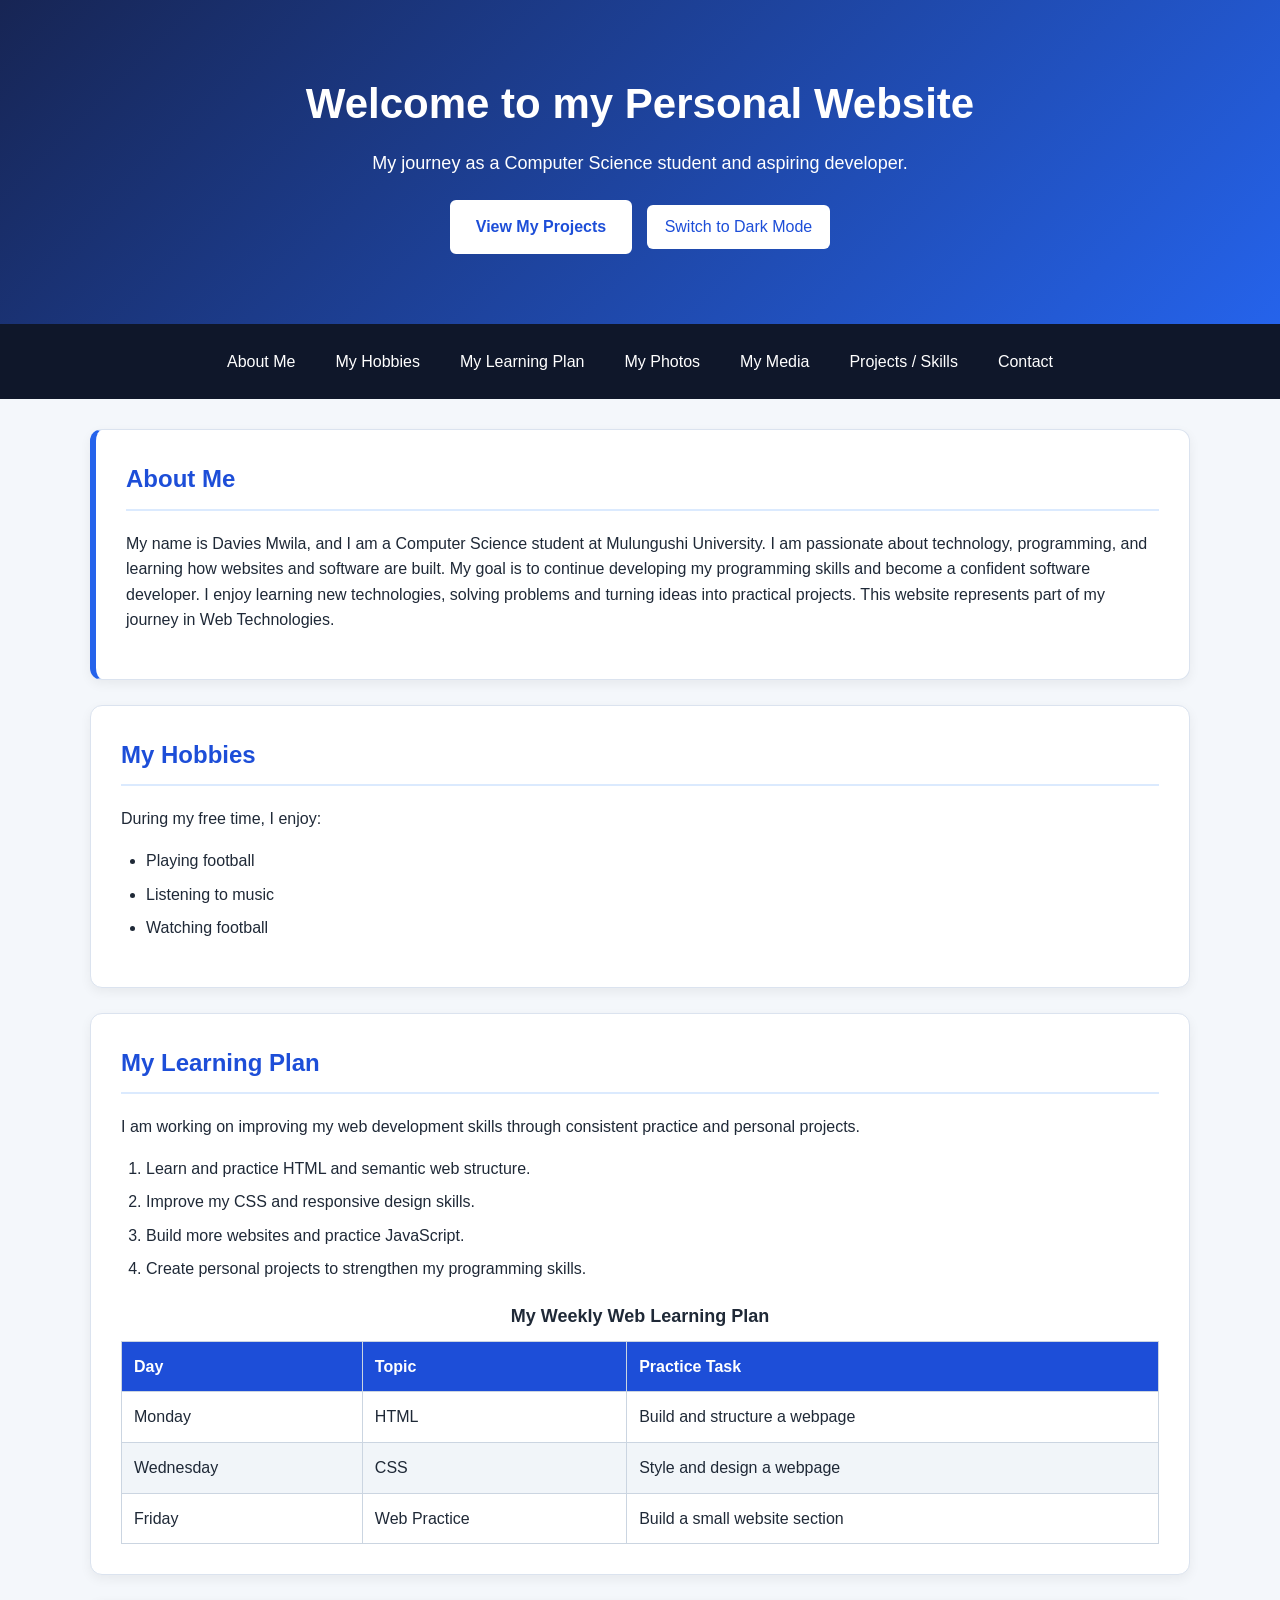
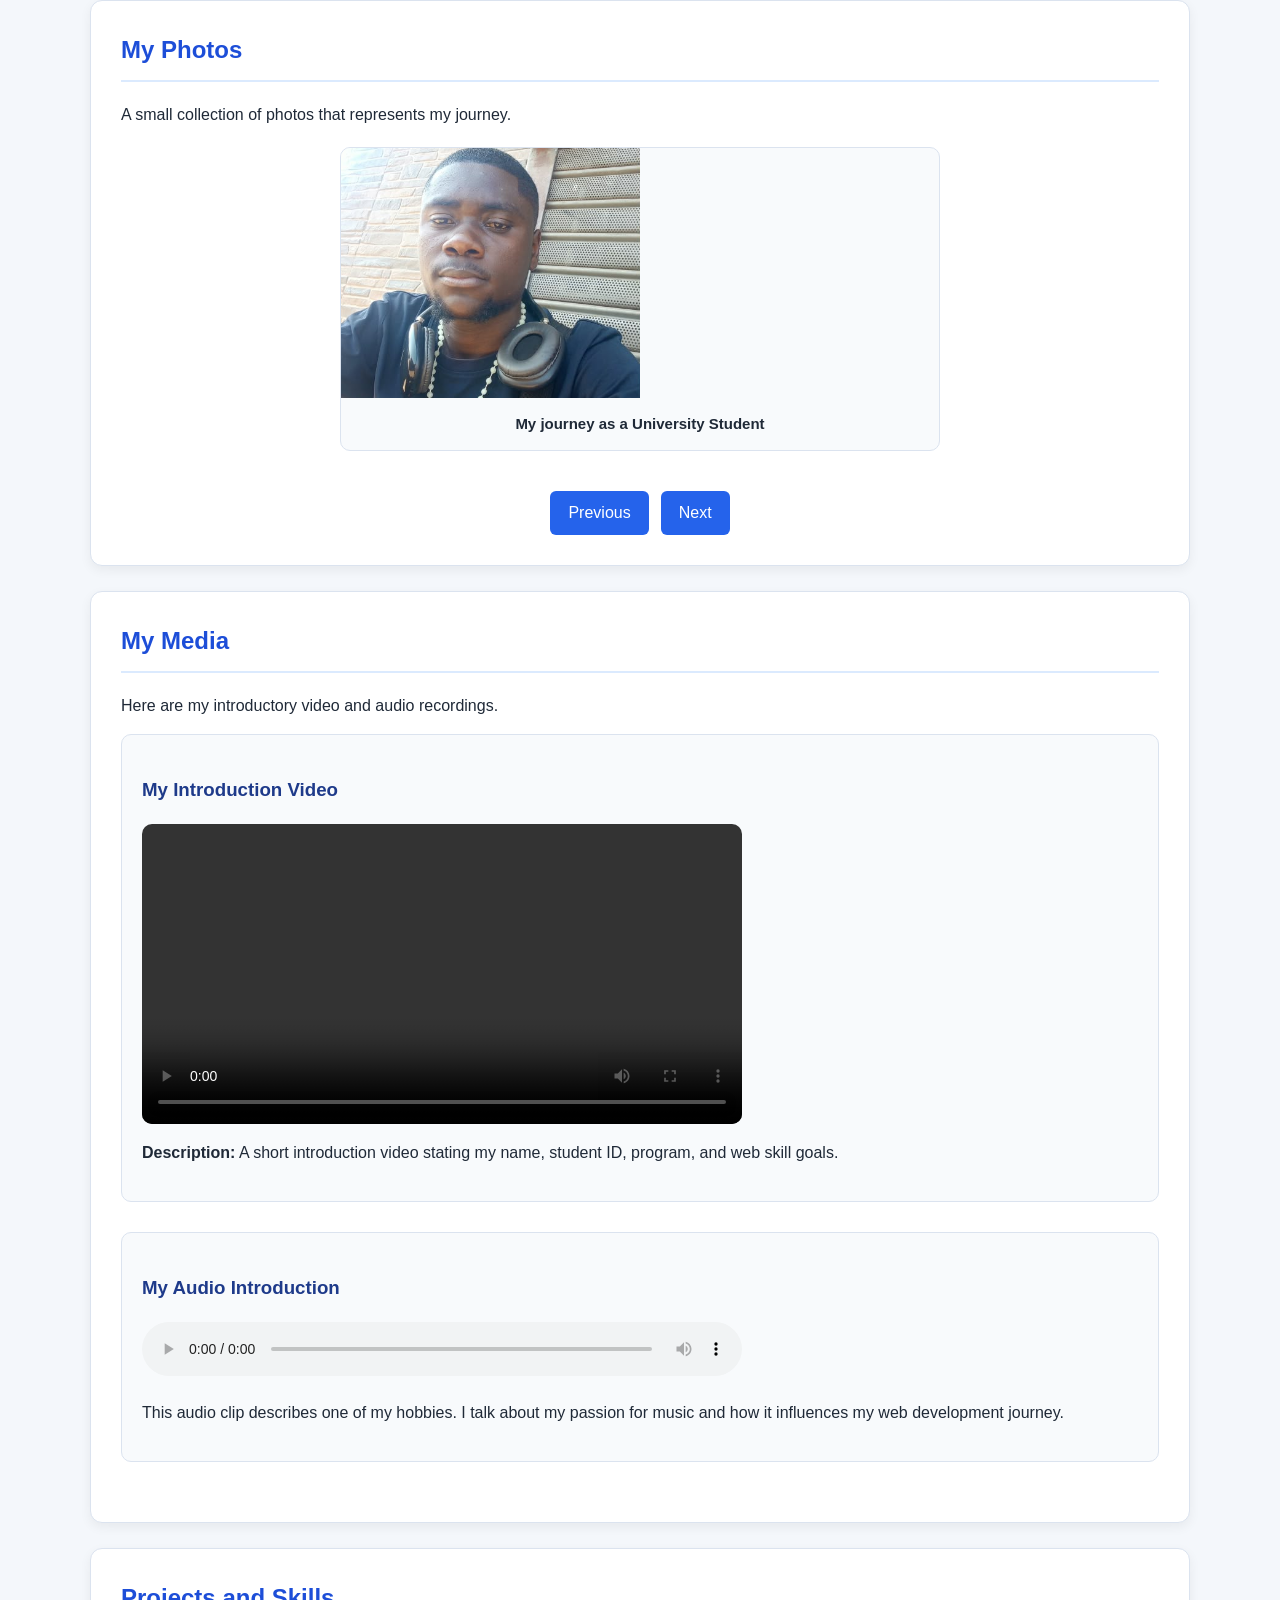
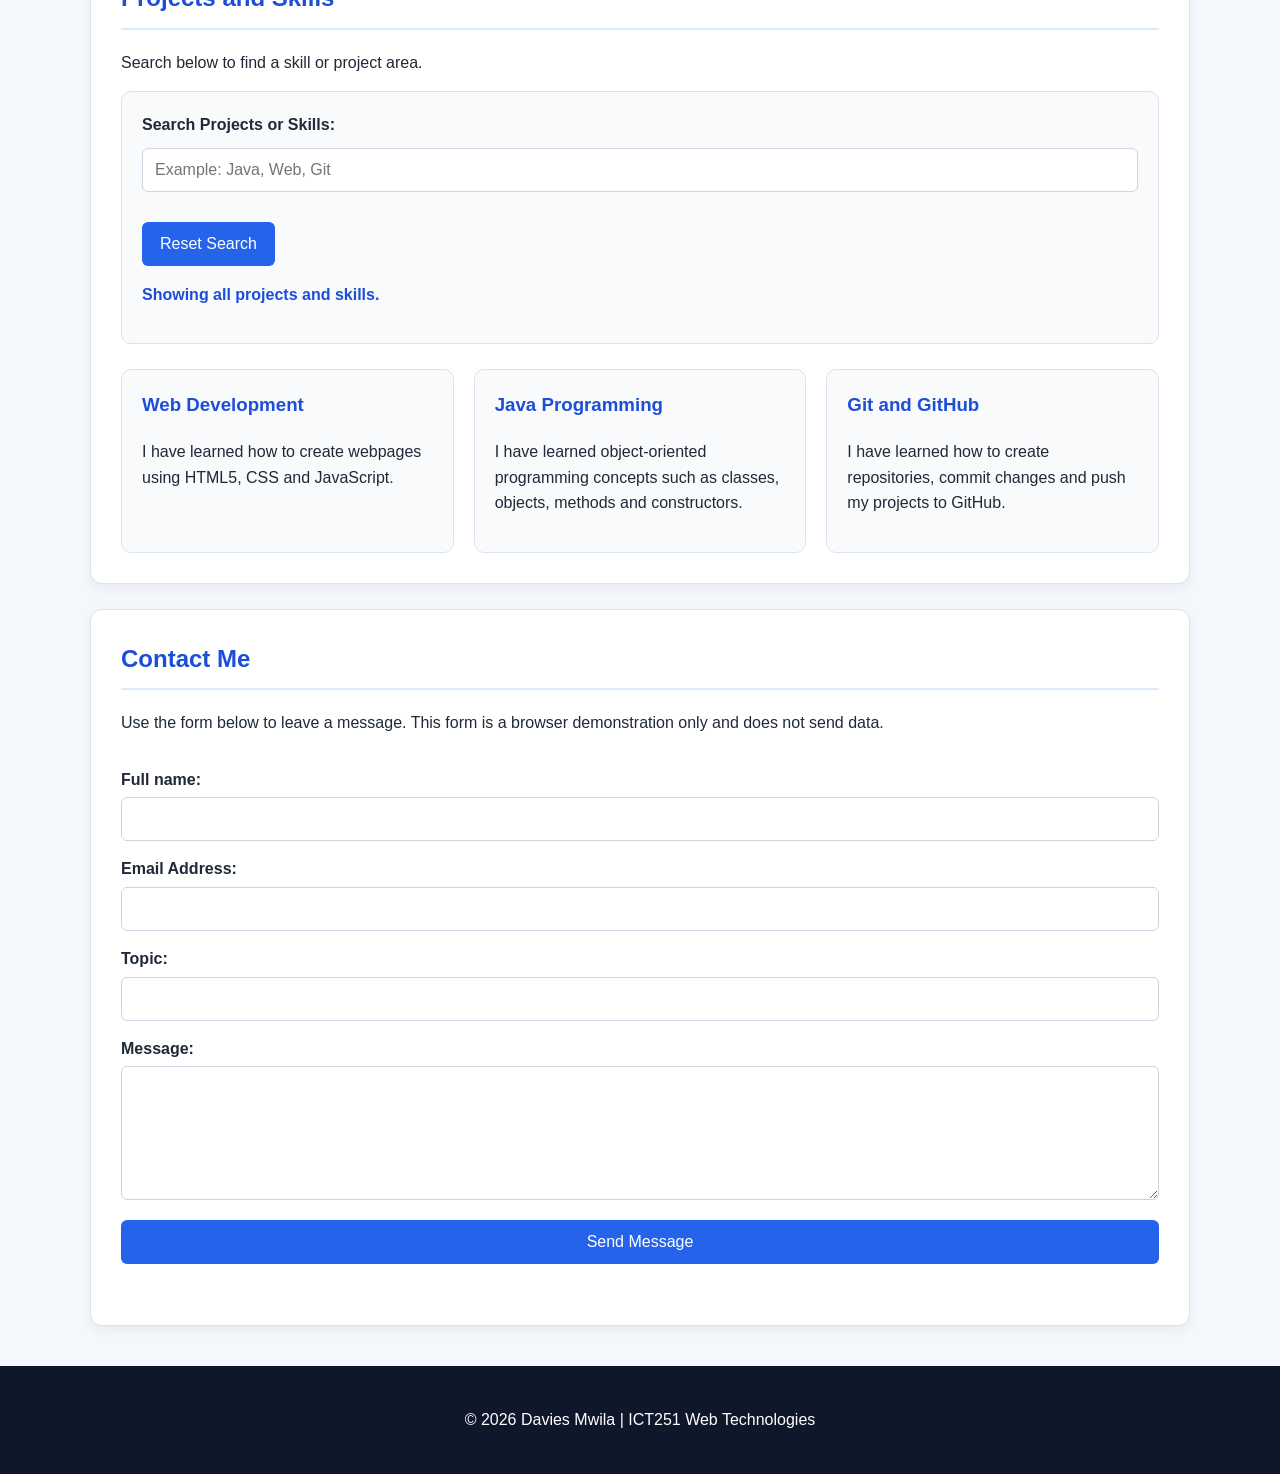
==== index.html @ 00db86cb "Complete ICT251 Activity3 website" ====
<!DOCTYPE html>
<html lang="en">

<head>
    <meta charset="UTF-8">
    <meta name="viewport" content="width=device-width, initial-scale=1.0">

    <title>Davies Mwila | Student Developer</title>

    <link rel="stylesheet" href="css/styles.css">
    <script src="js/script.js" defer></script>
</head>

<body>

    <!-- HEADER / INTRODUCTION -->
    <header>

        <h1>Welcome to my Personal Website</h1>

        <p>
            My journey as a Computer Science student and aspiring developer.
        </p>

        <a href="#projects" class="project-button">
            View My Projects
        </a>

        <button id="themeButton" type="button">
            Switch to Dark Mode
        </button>

    </header>


    <!-- NAVIGATION -->
    <nav>

        <a href="#about">About Me</a>

        <a href="#hobbies">My Hobbies</a>

        <a href="#learning">My Learning Plan</a>

        <a href="#photos">My Photos</a>

        <a href="#media">My Media</a>

        <a href="#projects">Projects / Skills</a>

        <a href="#contact">Contact</a>

    </nav>


    <!-- MAIN CONTENT -->
    <main>


        <!-- ABOUT ME -->
        <section id="about" class="content-section">

            <h2>About Me</h2>

            <p>
                My name is Davies Mwila, and I am a Computer Science student
                at Mulungushi University. I am passionate about technology,
                programming, and learning how websites and software are built.
                My goal is to continue developing my programming skills and
                become a confident software developer. I enjoy learning new
                technologies, solving problems and turning ideas into practical
                projects. This website represents part of my journey in Web
                Technologies.
            </p>

        </section>


        <!-- HOBBIES -->
        <section id="hobbies" class="content-section">

            <h2>My Hobbies</h2>

            <p>
                During my free time, I enjoy:
            </p>

            <ul>

                <li>Playing football</li>

                <li>Listening to music</li>

                <li>Watching football</li>

            </ul>

        </section>


        <!-- LEARNING PLAN -->
        <section id="learning" class="content-section">

            <h2>My Learning Plan</h2>

            <p>
                I am working on improving my web development skills through
                consistent practice and personal projects.
            </p>

            <ol>

                <li>
                    Learn and practice HTML and semantic web structure.
                </li>

                <li>
                    Improve my CSS and responsive design skills.
                </li>

                <li>
                    Build more websites and practice JavaScript.
                </li>

                <li>
                    Create personal projects to strengthen my programming skills.
                </li>

            </ol>


            <!-- LEARNING TABLE -->
            <table>

                <caption>
                    My Weekly Web Learning Plan
                </caption>

                <thead>

                    <tr>

                        <th>Day</th>

                        <th>Topic</th>

                        <th>Practice Task</th>

                    </tr>

                </thead>

                <tbody>

                    <tr>

                        <td>Monday</td>

                        <td>HTML</td>

                        <td>Build and structure a webpage</td>

                    </tr>

                    <tr>

                        <td>Wednesday</td>

                        <td>CSS</td>

                        <td>Style and design a webpage</td>

                    </tr>

                    <tr>

                        <td>Friday</td>

                        <td>Web Practice</td>

                        <td>Build a small website section</td>

                    </tr>

                </tbody>

            </table>

        </section>


        <!-- PHOTO GALLERY -->
        <section id="photos" class="content-section">

            <h2>My Photos</h2>

            <p>
                A small collection of photos that represents my journey.
            </p>

            <div class="photo-gallery">

                <figure>

                    <img id="galleryImage" src="images/Photo1.jpeg" alt="A photo representing my student journey">

                    <figcaption id="galleryCaption">
                        My journey as a University Student
                    </figcaption>

                </figure>

            </div>


            <!-- GALLERY BUTTONS -->
            <div class="gallery-buttons">

                <button id="previousButton" type="button">
                    Previous
                </button>

                <button id="nextButton" type="button">
                    Next
                </button>

            </div>

        </section>


        <!-- MEDIA -->
        <section id="media" class="content-section">

            <h2>My Media</h2>

            <p>
                Here are my introductory video and audio recordings.
            </p>


            <!-- VIDEO -->
            <div class="media-item">

                <h3>My Introduction Video</h3>

                <video controls>

                    <source src="videos/intro.mp4" type="video/mp4">

                    Your browser does not support the video tag.

                </video>

                <p>
                    <strong>Description:</strong>
                    A short introduction video stating my name, student ID,
                    program, and web skill goals.
                </p>

            </div>


            <!-- AUDIO -->
            <div class="media-item">

                <h3>My Audio Introduction</h3>

                <audio src="videos/voice.aac" controls>

                    Your browser does not support the audio element.

                </audio>

                <p>
                    This audio clip describes one of my hobbies. I talk about
                    my passion for music and how it influences my web
                    development journey.
                </p>

            </div>

        </section>


        <!-- PROJECTS / SKILLS -->
        <section id="projects" class="content-section">

            <h2>Projects and Skills</h2>

            <p>
                Search below to find a skill or project area.
            </p>


            <!-- PROJECT SEARCH -->
            <div class="project-search">

                <label for="projectSearch">
                    Search Projects or Skills:
                </label>

                <input type="text" id="projectSearch" placeholder="Example: Java, Web, Git">

                <button id="resetSearch" type="button">
                    Reset Search
                </button>

                <p id="searchMessage">
                    Showing all projects and skills.
                </p>

            </div>


            <!-- SKILL CARDS -->
            <div class="skills-container">

                <article class="skill-card">

                    <h3>Web Development</h3>

                    <p>
                        I have learned how to create webpages using HTML5,
                        CSS and JavaScript.
                    </p>

                </article>


                <article class="skill-card">

                    <h3>Java Programming</h3>

                    <p>
                        I have learned object-oriented programming concepts
                        such as classes, objects, methods and constructors.
                    </p>

                </article>


                <article class="skill-card">

                    <h3>Git and GitHub</h3>

                    <p>
                        I have learned how to create repositories, commit
                        changes and push my projects to GitHub.
                    </p>

                </article>

            </div>

        </section>


        <!-- CONTACT -->
        <section id="contact" class="content-section">

            <h2>Contact Me</h2>

            <p>
                Use the form below to leave a message.
                This form is a browser demonstration only and does not send
                data.
            </p>


            <form id="contactForm">

                <label for="name">
                    Full name:
                </label>

                <input type="text" id="name" name="name" required>


                <label for="email">
                    Email Address:
                </label>

                <input type="email" id="email" name="email" required>


                <label for="topic">
                    Topic:
                </label>

                <input type="text" id="topic" name="topic">


                <label for="message">
                    Message:
                </label>

                <textarea id="message" name="message" rows="6" required></textarea>


                <button type="submit">
                    Send Message
                </button>


                <p id="formFeedback"></p>

            </form>

        </section>

    </main>


    <!-- FOOTER -->
    <footer>

        <p>
            &copy; 2026 Davies Mwila | ICT251 Web Technologies
        </p>

    </footer>

</body>

</html>
---- css/styles.css ----
/* ==============================
   GENERAL STYLING
   ============================== */

* {
    box-sizing: border-box;
}

html {
    scroll-behavior: smooth;
}

body {
    margin: 0;
    font-family: Arial, sans-serif;
    line-height: 1.6;
    background-color: #f4f7fb;
    color: #1f2937;
}


/* ==============================
   HEADER / INTRODUCTION
   ============================== */

header {
    background: linear-gradient(135deg, #172554, #2563eb);
    color: white;
    text-align: center;
    padding: 70px 20px;
}

header h1 {
    margin: 0;
    font-size: 42px;
}

header p {
    font-size: 18px;
    margin: 12px 0 0;
}


/* Project button */

.project-button {
    display: inline-block;
    margin-top: 22px;
    padding: 12px 24px;
    background-color: white;
    color: #1d4ed8;
    text-decoration: none;
    font-weight: bold;
    border: 2px solid white;
    border-radius: 6px;
}

.project-button:hover,
.project-button:focus {
    background-color: #dbeafe;
    color: #1e3a8a;
    outline: 3px solid #93c5fd;
    outline-offset: 2px;
}


/* ==============================
   NAVIGATION
   ============================== */

nav {
    background-color: #0f172a;
    display: flex;
    justify-content: center;
    flex-wrap: wrap;
    gap: 8px;
    padding: 15px;
    position: sticky;
    top: 0;
    z-index: 1000;
}

nav a {
    color: white;
    text-decoration: none;
    padding: 10px 16px;
    border-radius: 6px;
}

nav a:hover,
nav a:focus {
    background-color: #2563eb;
    outline: 2px solid white;
    outline-offset: 2px;
}


/* ==============================
   MAIN CONTENT
   ============================== */

main {
    width: 90%;
    max-width: 1100px;
    margin: 30px auto;
}


/* Repeated section styling */

.content-section {
    background-color: white;
    padding: 30px;
    margin: 25px 0;
    border: 1px solid #dbe3ef;
    border-radius: 12px;
    box-shadow: 0 4px 12px rgba(0, 0, 0, 0.06);
}

.content-section h2 {
    color: #1d4ed8;
    margin-top: 0;
    margin-bottom: 20px;
    border-bottom: 2px solid #dbeafe;
    padding-bottom: 10px;
}

.content-section h3 {
    color: #1e3a8a;
    margin-top: 20px;
}


/* ==============================
   ID SELECTOR
   ============================== */

#about {
    border-left: 6px solid #2563eb;
}


/* ==============================
   LISTS
   ============================== */

ul,
ol {
    padding-left: 25px;
}

li {
    margin-bottom: 8px;
}


/* ==============================
   PHOTO GALLERY
   ============================== */

.photo-gallery {
    display: grid;
    grid-template-columns: 1fr;
    gap: 20px;
    max-width: 600px;
    margin: 20px auto;
}

figure {
    margin: 0;
    background-color: #f8fafc;
    border-radius: 10px;
    overflow: hidden;
    border: 1px solid #dbe3ef;
}

figure img {
    width: 50%;
    height: 250px;
    object-fit: cover;
    display: block;
}

figcaption {
    padding: 14px;
    text-align: center;
    font-size: 15px;
    font-weight: bold;
}


/* Gallery buttons */

.gallery-buttons {
    display: flex;
    justify-content: center;
    gap: 12px;
    margin-top: 20px;
}


/* ==============================
   MEDIA
   ============================== */

.media-item {
    margin-bottom: 30px;
    padding: 20px;
    background-color: #f8fafc;
    border: 1px solid #dbe3ef;
    border-radius: 10px;
}

video {
    display: block;
    width: 100%;
    max-width: 600px;
    height: auto;
    border-radius: 10px;
    margin-bottom: 15px;
}

audio {
    width: 100%;
    max-width: 600px;
}


/* ==============================
   PROJECTS / SKILLS
   ============================== */

.skills-container {
    display: grid;
    grid-template-columns: repeat(3, 1fr);
    gap: 20px;
    margin-top: 20px;
}

.skill-card {
    background-color: #f8fafc;
    padding: 20px;
    border: 1px solid #dbe3ef;
    border-radius: 10px;
}

.skill-card h3 {
    margin-top: 0;
    color: #1d4ed8;
}

.skill-card:hover {
    border-color: #2563eb;
}


/* ==============================
   PROJECT SEARCH
   ============================== */

.project-search {
    margin-bottom: 25px;
    padding: 20px;
    background-color: #f8fafc;
    border: 1px solid #dbe3ef;
    border-radius: 10px;
}

.project-search label {
    display: block;
    margin-top: 0;
}

.project-search input {
    margin-top: 5px;
    margin-bottom: 10px;
}

#searchMessage {
    font-weight: bold;
    color: #1d4ed8;
}


/* ==============================
   TABLE
   ============================== */

table {
    width: 100%;
    border-collapse: collapse;
    margin-top: 20px;
}

caption {
    font-weight: bold;
    font-size: 18px;
    margin-bottom: 10px;
}

th,
td {
    border: 1px solid #cbd5e1;
    padding: 12px;
    text-align: left;
}

th {
    background-color: #1d4ed8;
    color: white;
}

tr:nth-child(even) {
    background-color: #f1f5f9;
}


/* ==============================
   CONTACT FORM
   ============================== */

form {
    display: flex;
    flex-direction: column;
}

label {
    margin-top: 15px;
    margin-bottom: 5px;
    font-weight: bold;
}

input,
textarea {
    width: 100%;
    padding: 12px;
    border: 1px solid #cbd5e1;
    border-radius: 6px;
    font-family: inherit;
    font-size: 16px;
}

input:focus,
textarea:focus {
    outline: 3px solid #93c5fd;
    border-color: #2563eb;
}


/* Buttons */

button {
    margin-top: 20px;
    padding: 13px 18px;
    border: none;
    border-radius: 6px;
    background-color: #2563eb;
    color: white;
    font-size: 16px;
    cursor: pointer;
}

button:hover,
button:focus {
    background-color: #1e40af;
    outline: 3px solid #93c5fd;
    outline-offset: 2px;
}


/* ==============================
   THEME BUTTON
   ============================== */

#themeButton {
    margin-left: 10px;
    background-color: white;
    color: #1d4ed8;
}

#themeButton:hover,
#themeButton:focus {
    background-color: #dbeafe;
}


/* ==============================
   FORM FEEDBACK
   ============================== */

#formFeedback {
    margin-top: 15px;
    font-weight: bold;
    line-height: 1.5;
}


/* ==============================
   FOOTER
   ============================== */

footer {
    background-color: #0f172a;
    color: white;
    text-align: center;
    padding: 25px;
    margin-top: 40px;
}


/* ==============================
   DARK THEME
   ============================== */

.dark-theme {
    background-color: #111827;
    color: #f9fafb;
}

.dark-theme .content-section {
    background-color: #1f2937;
    border-color: #374151;
}

.dark-theme .content-section h2 {
    color: #93c5fd;
    border-color: #374151;
}

.dark-theme .content-section h3 {
    color: #bfdbfe;
}

.dark-theme .skill-card,
.dark-theme .media-item,
.dark-theme .project-search,
.dark-theme figure {
    background-color: #111827;
    border-color: #4b5563;
}

.dark-theme .project-search {
    color: #f9fafb;
}

.dark-theme #searchMessage {
    color: #93c5fd;
}

.dark-theme input,
.dark-theme textarea {
    background-color: #374151;
    color: white;
    border-color: #6b7280;
}

.dark-theme input::placeholder,
.dark-theme textarea::placeholder {
    color: #d1d5db;
}

.dark-theme table th {
    background-color: #1e40af;
}

.dark-theme tr:nth-child(even) {
    background-color: #374151;
}

.dark-theme th,
.dark-theme td {
    border-color: #6b7280;
}

.dark-theme .project-button {
    background-color: #1f2937;
    color: #bfdbfe;
    border-color: #93c5fd;
}


/* ==============================
   RESPONSIVE DESIGN
   ============================== */

@media (max-width: 700px) {

    header {
        padding: 50px 15px;
    }

    header h1 {
        font-size: 30px;
    }

    header p {
        font-size: 16px;
    }

    main {
        width: 94%;
    }

    .content-section {
        padding: 20px;
    }

    nav {
        position: static;
        flex-direction: column;
        align-items: stretch;
    }

    nav a {
        width: 100%;
        text-align: center;
    }

    .photo-gallery {
        grid-template-columns: 1fr;
    }

    figure img {
        height: auto;
        max-height: 450px;
    }

    .skills-container {
        grid-template-columns: 1fr;
    }

    .project-search {
        padding: 15px;
    }

    #themeButton {
        margin-left: 0;
        width: 100%;
        max-width: 250px;
    }

    table {
        display: block;
        overflow-x: auto;
        font-size: 14px;
    }

    input,
    textarea,
    button {
        max-width: 100%;
    }

    video {
        width: 100%;
        height: auto;
    }
}
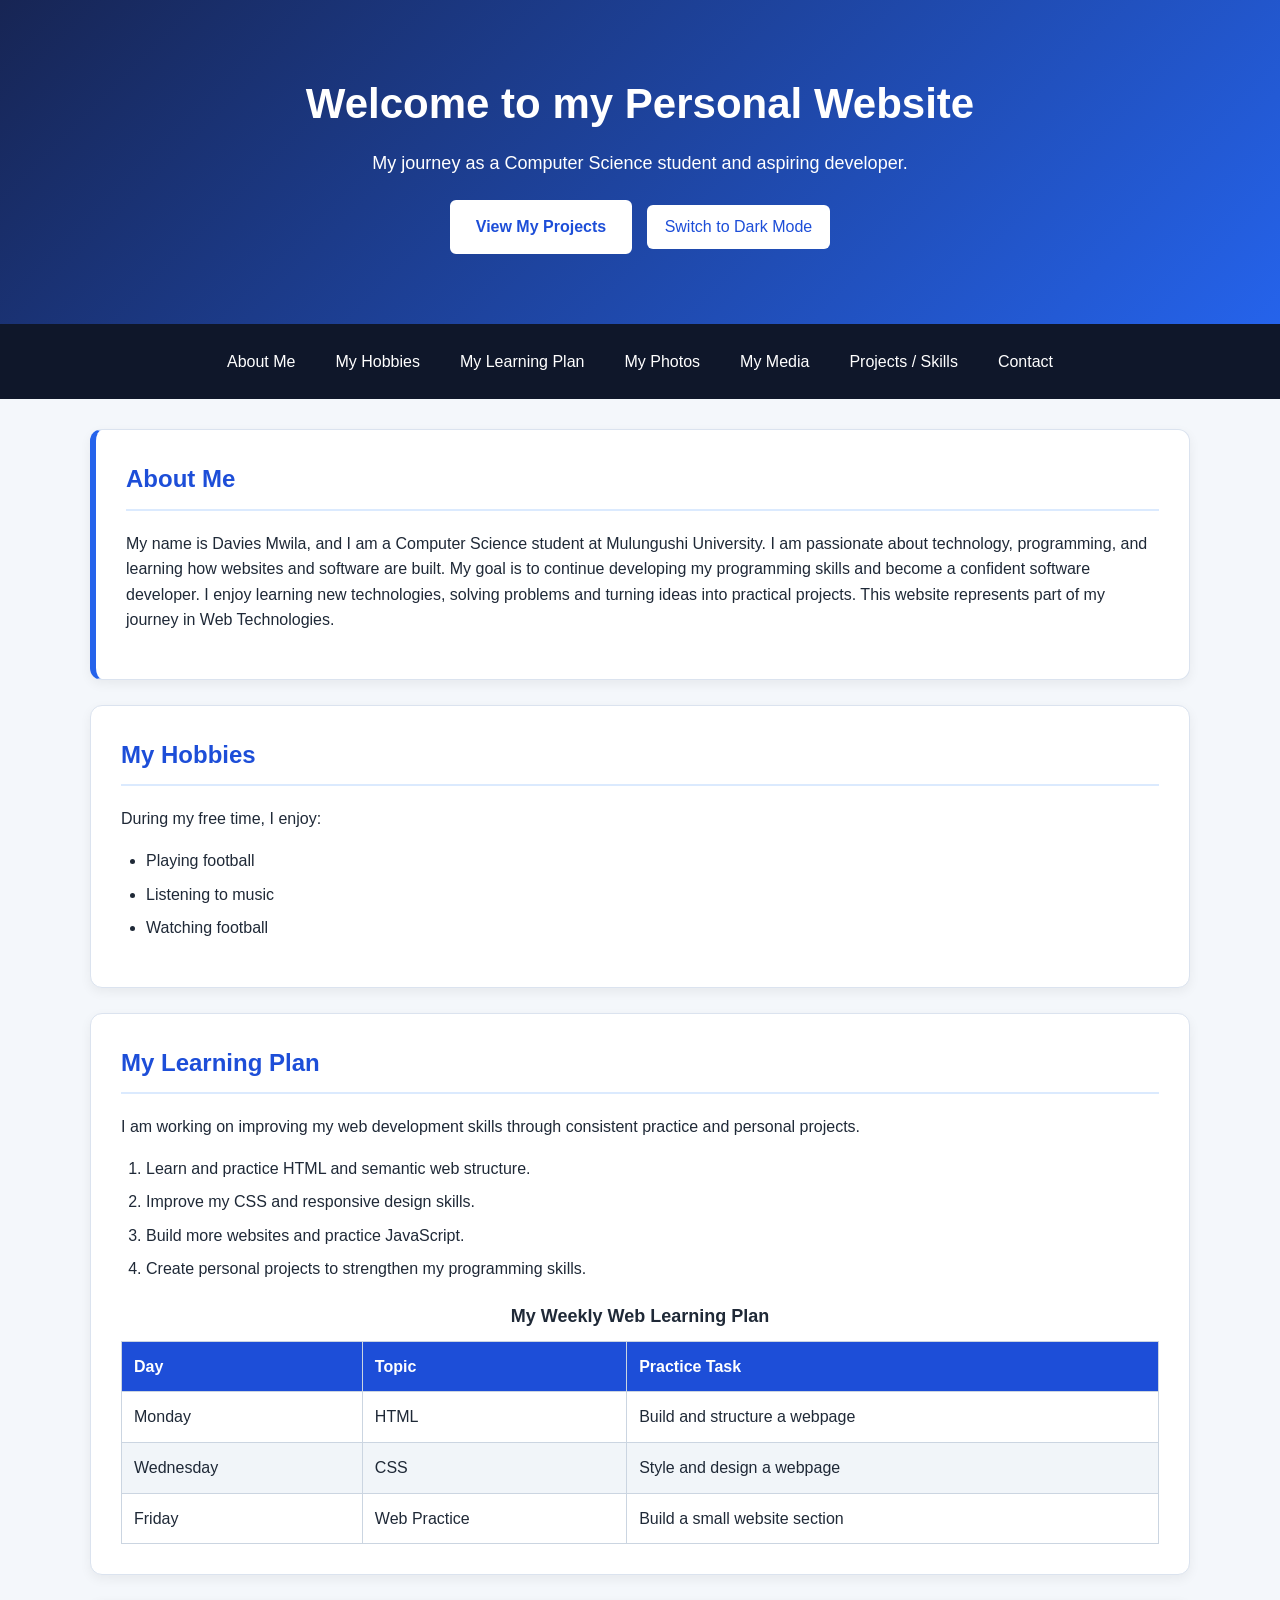
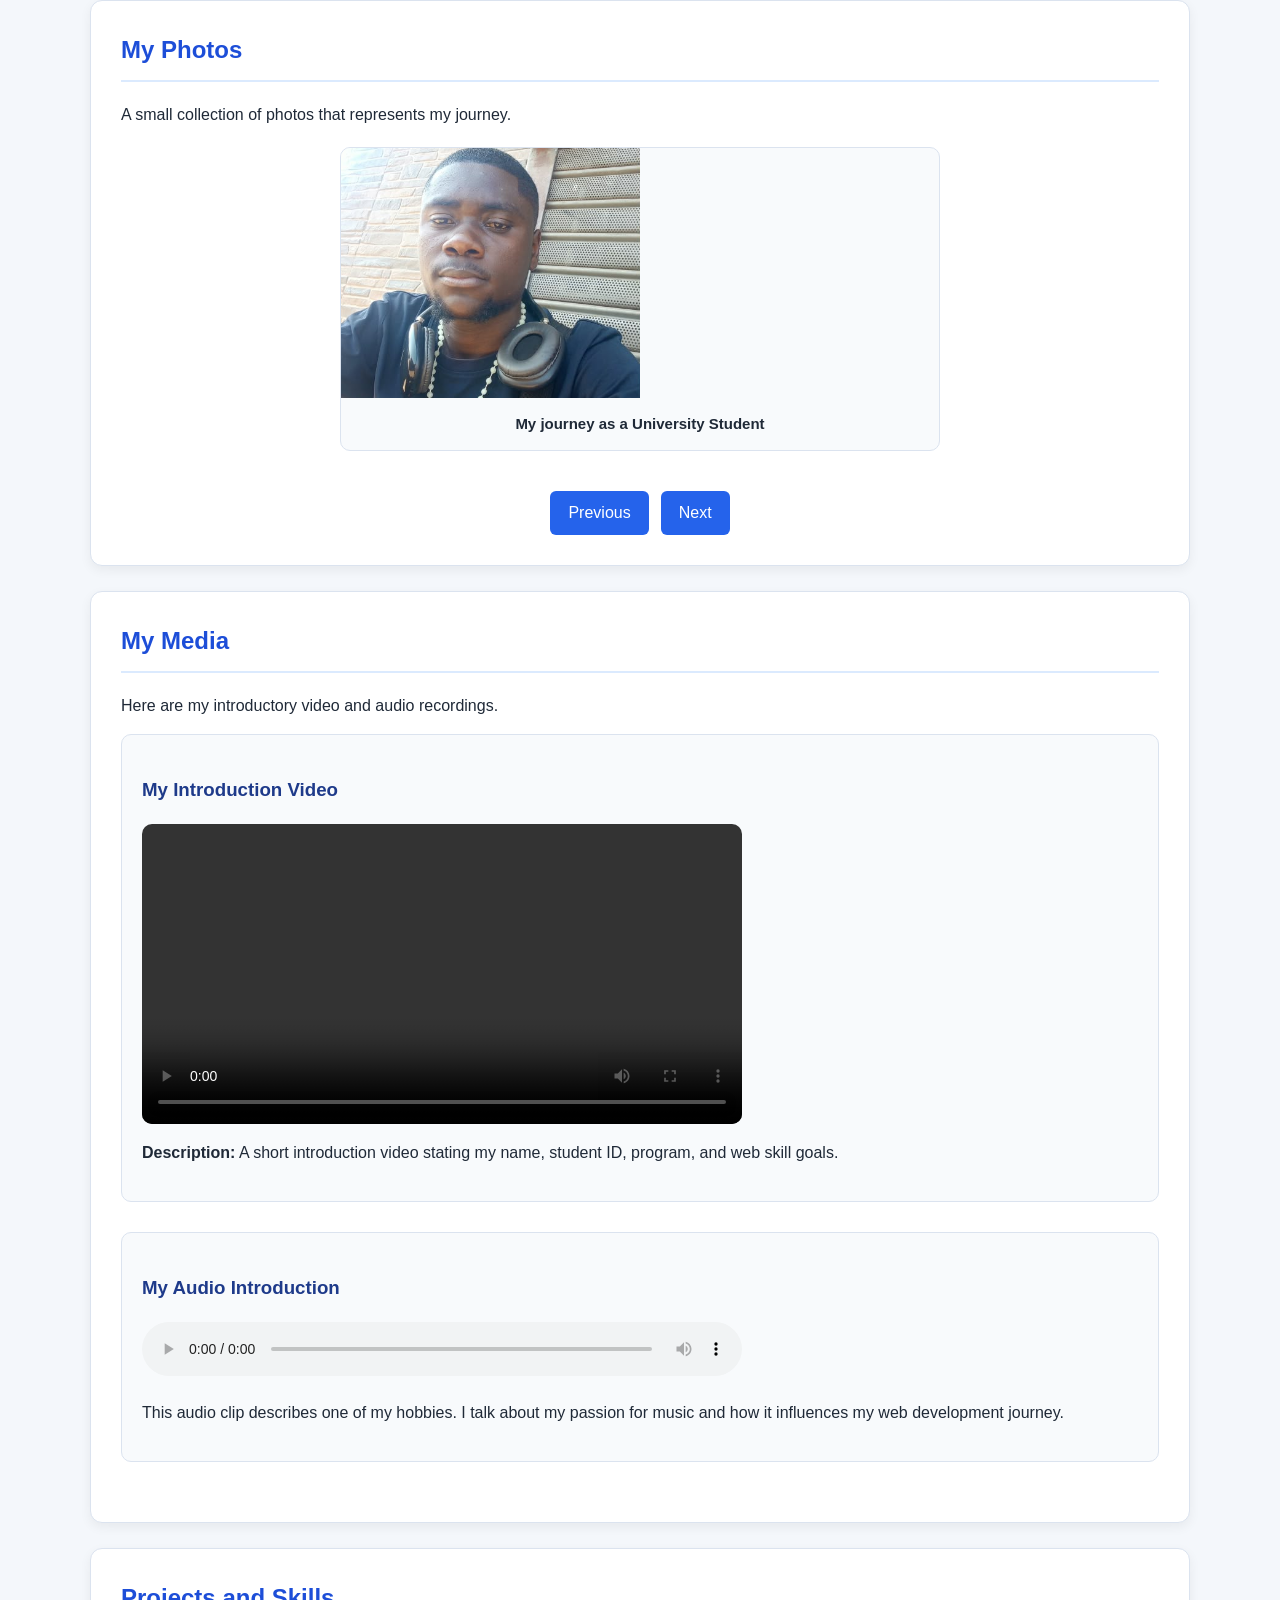
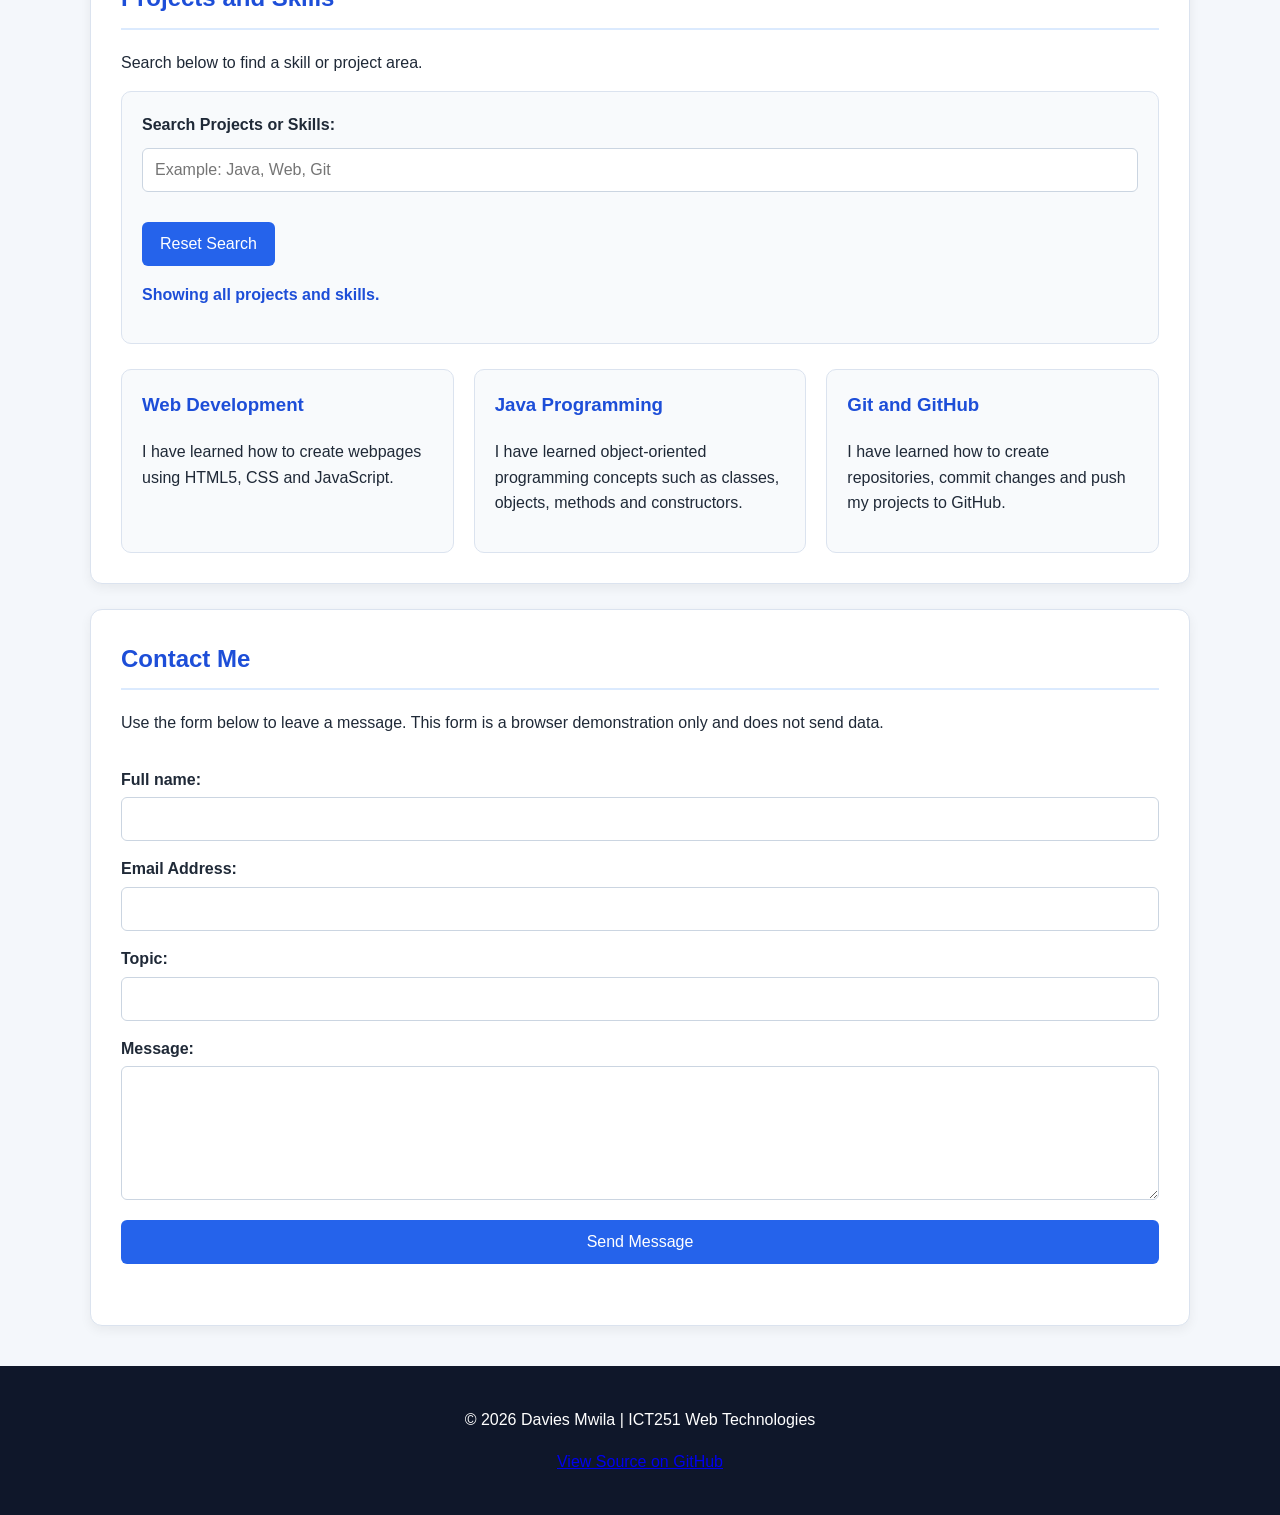
==== commit 8d3d1268: "Add README and GitHub source link" ====
--- a/index.html
+++ b/index.html
@@ -419,6 +419,12 @@
             &copy; 2026 Davies Mwila | ICT251 Web Technologies
         </p>
 
+        <p>
+            <a href="https://github.com/mwiladavies16/myweb_Activity" target="_blank" rel="noopener noreferrer">
+                View Source on GitHub
+            </a>
+        </p>
+
     </footer>
 
 </body>
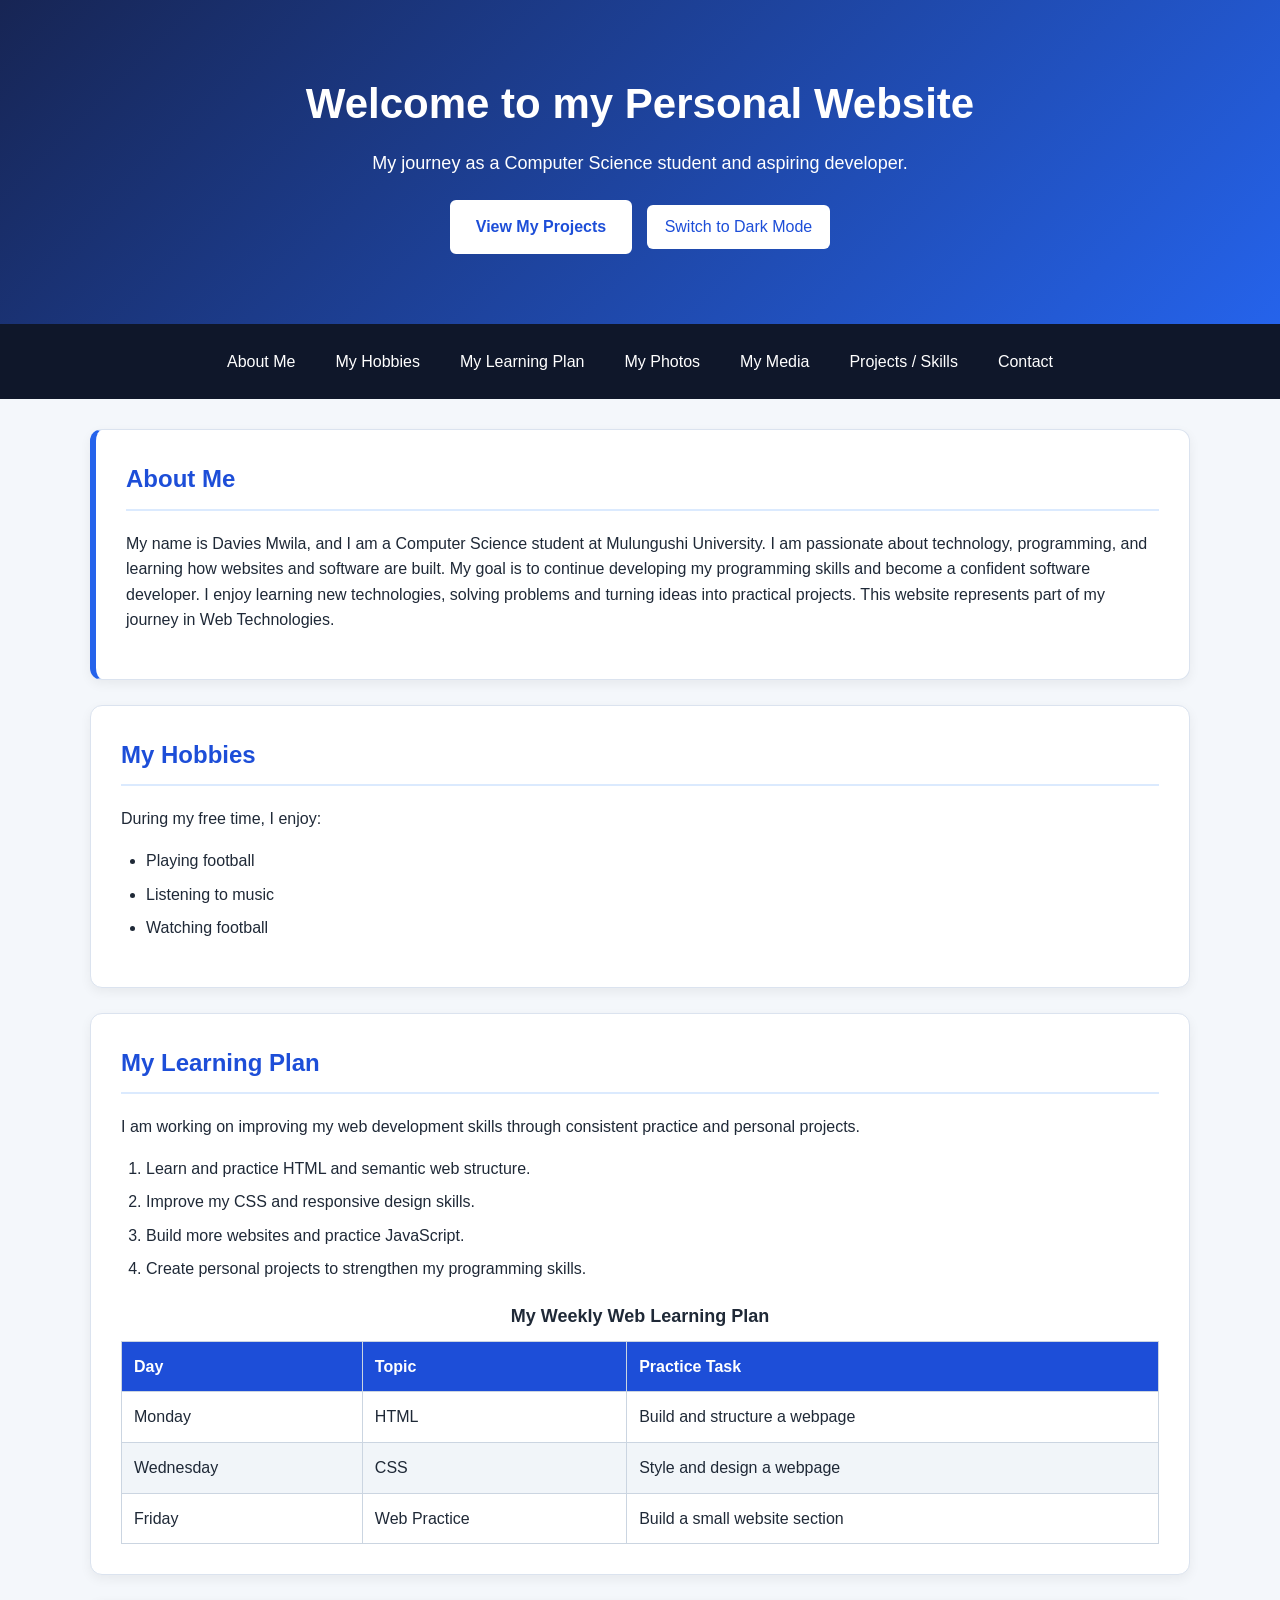
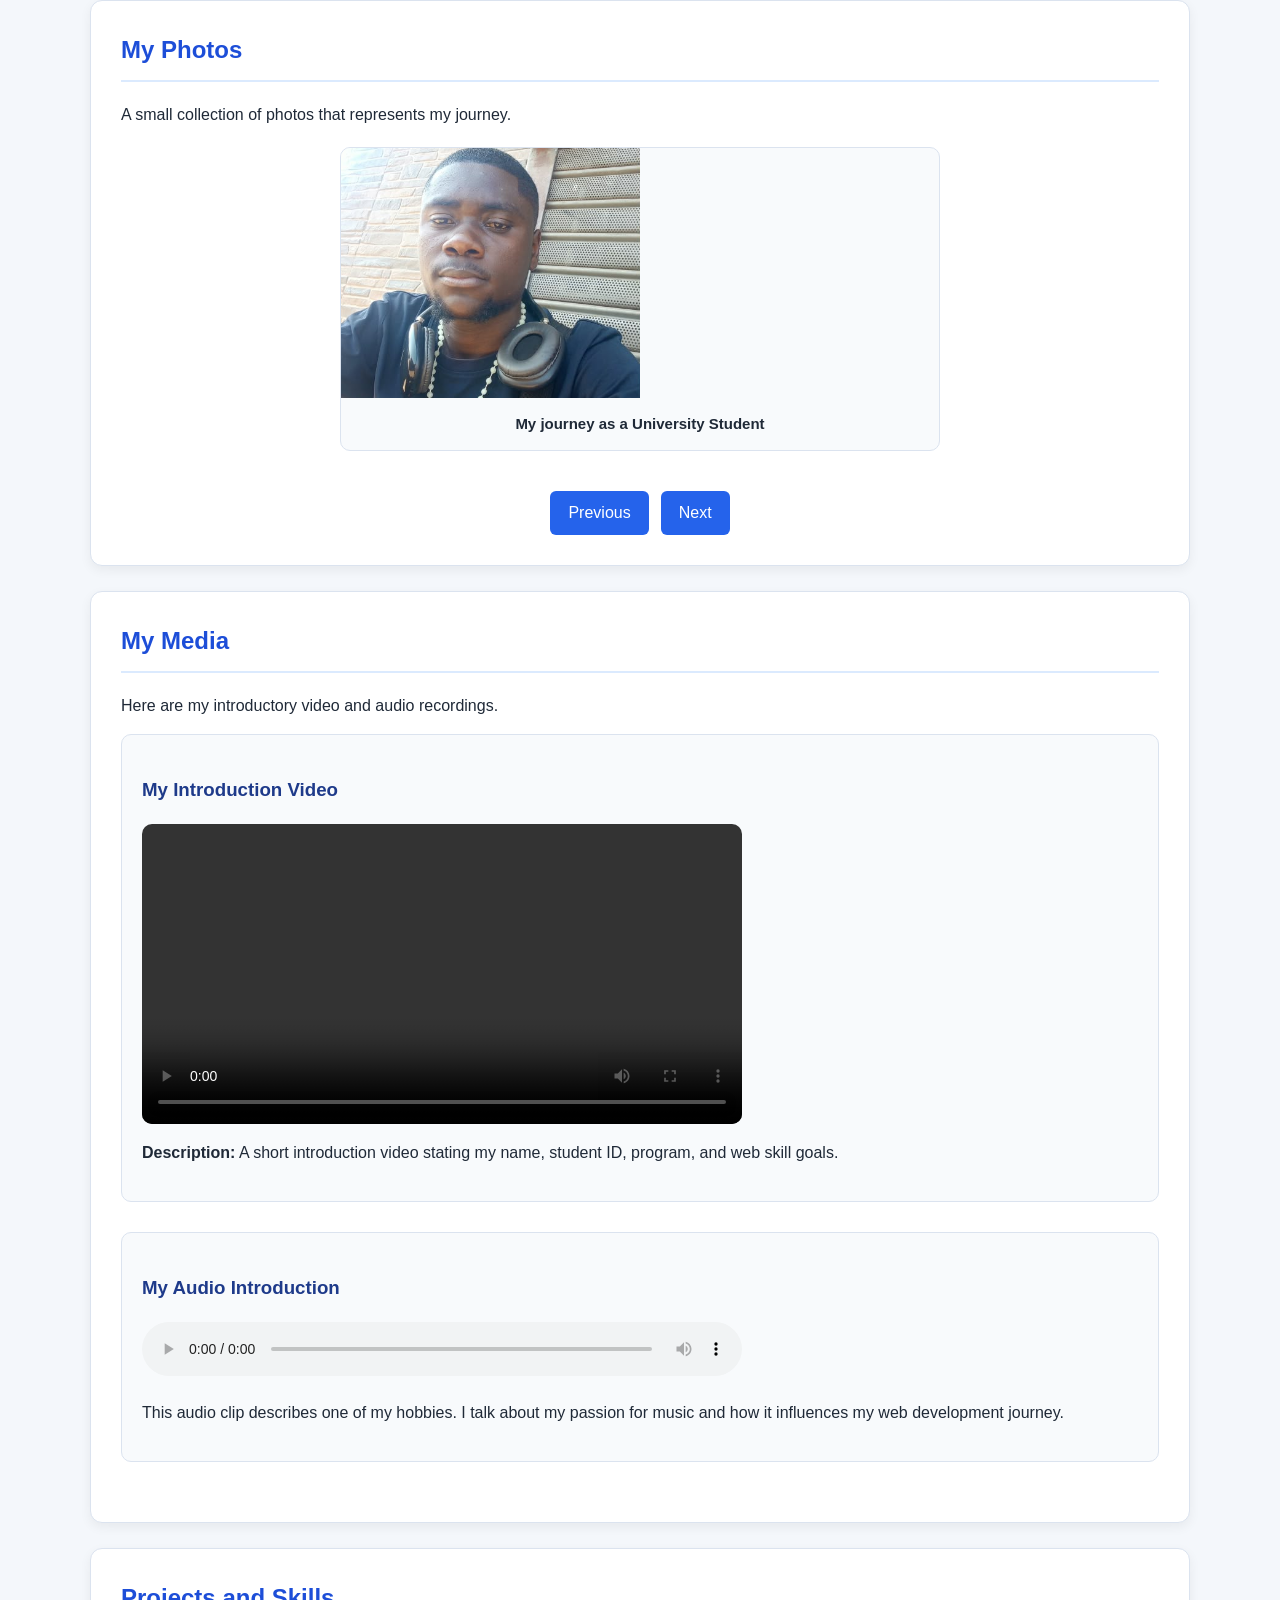
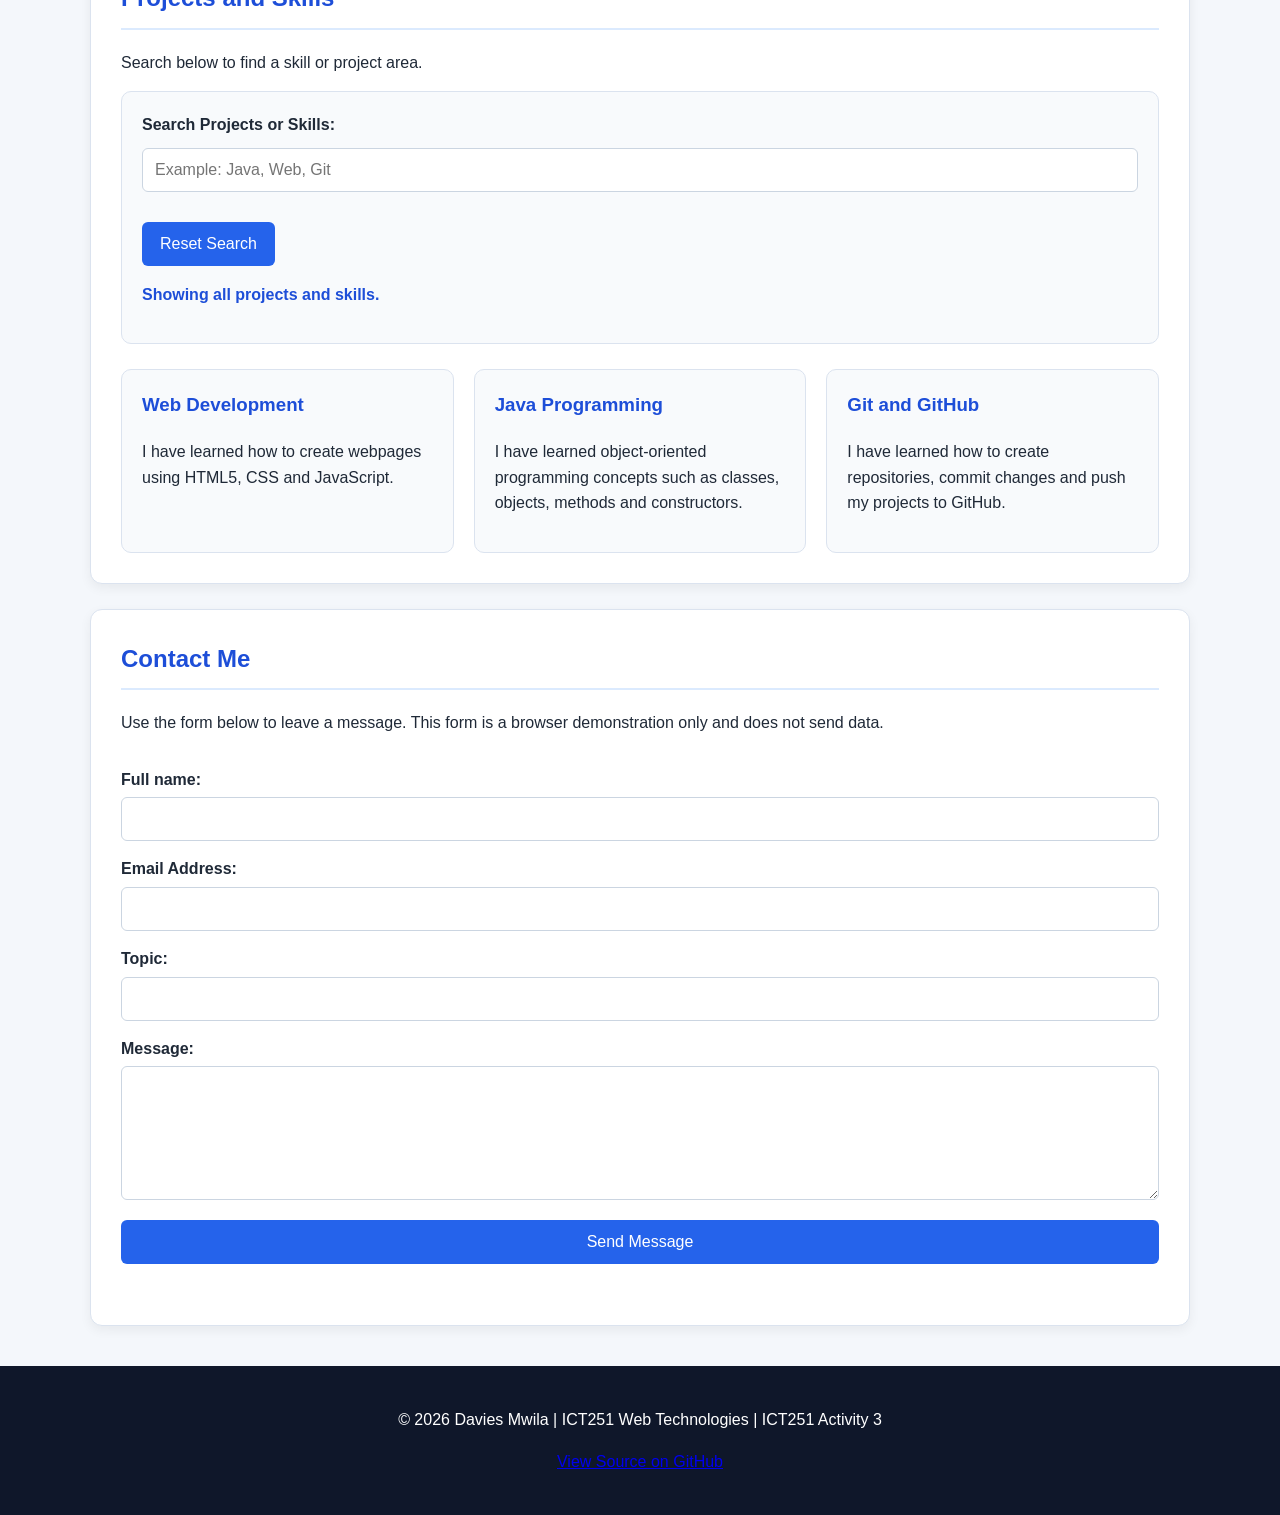
==== commit d10b2141: "Make final website improvement" ====
--- a/index.html
+++ b/index.html
@@ -416,7 +416,7 @@
     <footer>
 
         <p>
-            &copy; 2026 Davies Mwila | ICT251 Web Technologies
+            &copy; 2026 Davies Mwila | ICT251 Web Technologies | ICT251 Activity 3
         </p>
 
         <p>
